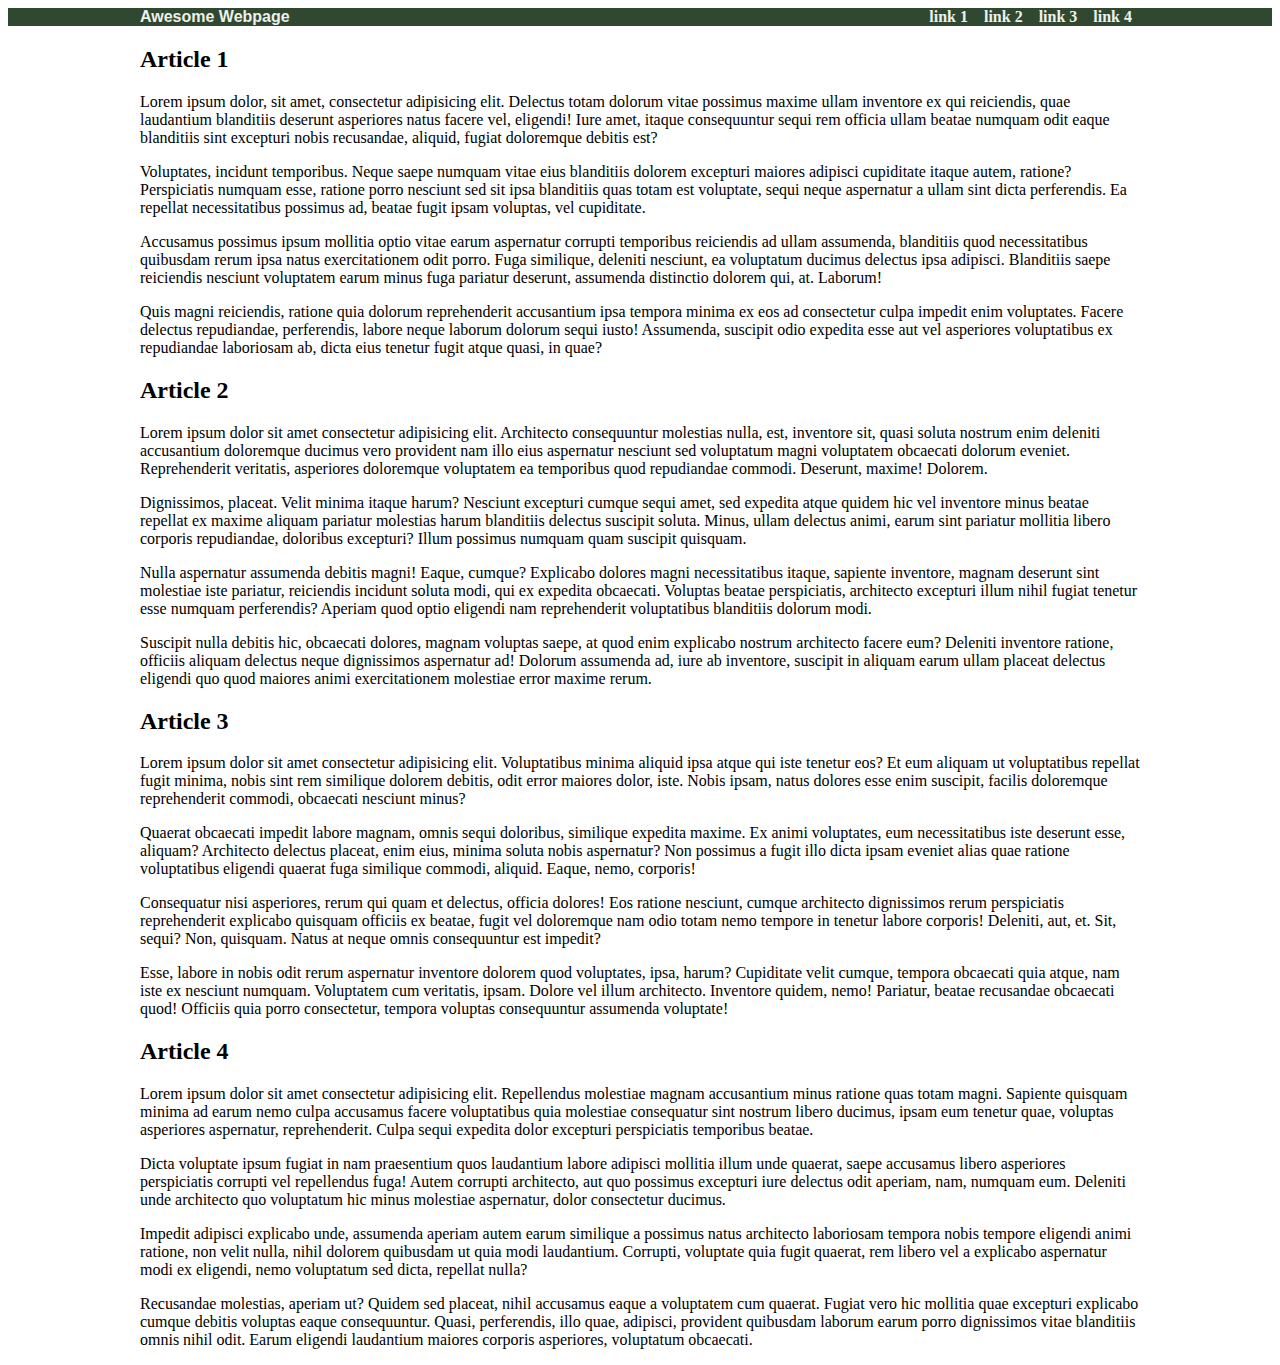
==== meng.huan/index.html @ ae661ae6 "upadte for Changing CSS assignment" ====
<!DOCTYPE html>
<html lang="en">
<head>
   <meta charset="UTF-8">
   <meta name="viewport" content="width=device-width, initial-scale=1.0">
   <title>Document</title>
   <link rel="stylesheet" href="css/style.css">
</head>
<body>
	<input type="checkbox" id="menu" class="hidden">
	<header class="navbar">
	   	<div class="container display-flex flex-align-center">
	   	<div class="flex-none"><h1>Awesome Webpage</h1></div>
	   	<div class="flex-stretch"></div>

<!-- 	   nav.nav>ul>li*4>a[href=#article$]>{link $} -->
      <div class="flex-none menu-button">
         <label for="menu">&equiv;</label>
      </div>
	   <nav class="nav flex-none">
	   	<ul class="display-flex">
	   		<li><a href="#article1">link 1</a></li>
	   		<li><a href="#article2">link 2</a></li>
	   		<li><a href="#article3">link 3</a></li>
	   		<li><a href="#article4">link 4</a></li>
	   	</ul>
	   </nav>
		</div>
	 </header>
<!--    .container>article#article$.article*4>h2{Article $}+div.article-body>p*4>lorem50 -->
   <div class="container">
   	<article id="article1" class="article">
   		<h2>Article 1</h2>
   		<div class="article-body">
   			<p>Lorem ipsum dolor, sit amet, consectetur adipisicing elit. Delectus totam dolorum vitae possimus maxime ullam inventore ex qui reiciendis, quae laudantium blanditiis deserunt asperiores natus facere vel, eligendi! Iure amet, itaque consequuntur sequi rem officia ullam beatae numquam odit eaque blanditiis sint excepturi nobis recusandae, aliquid, fugiat doloremque debitis est?</p>
   			<p>Voluptates, incidunt temporibus. Neque saepe numquam vitae eius blanditiis dolorem excepturi maiores adipisci cupiditate itaque autem, ratione? Perspiciatis numquam esse, ratione porro nesciunt sed sit ipsa blanditiis quas totam est voluptate, sequi neque aspernatur a ullam sint dicta perferendis. Ea repellat necessitatibus possimus ad, beatae fugit ipsam voluptas, vel cupiditate.</p>
   			<p>Accusamus possimus ipsum mollitia optio vitae earum aspernatur corrupti temporibus reiciendis ad ullam assumenda, blanditiis quod necessitatibus quibusdam rerum ipsa natus exercitationem odit porro. Fuga similique, deleniti nesciunt, ea voluptatum ducimus delectus ipsa adipisci. Blanditiis saepe reiciendis nesciunt voluptatem earum minus fuga pariatur deserunt, assumenda distinctio dolorem qui, at. Laborum!</p>
   			<p>Quis magni reiciendis, ratione quia dolorum reprehenderit accusantium ipsa tempora minima ex eos ad consectetur culpa impedit enim voluptates. Facere delectus repudiandae, perferendis, labore neque laborum dolorum sequi iusto! Assumenda, suscipit odio expedita esse aut vel asperiores voluptatibus ex repudiandae laboriosam ab, dicta eius tenetur fugit atque quasi, in quae?</p>
   		</div>
   	</article>
   	<article id="article2" class="article">
   		<h2>Article 2</h2>
   		<div class="article-body">
   			<p>Lorem ipsum dolor sit amet consectetur adipisicing elit. Architecto consequuntur molestias nulla, est, inventore sit, quasi soluta nostrum enim deleniti accusantium doloremque ducimus vero provident nam illo eius aspernatur nesciunt sed voluptatum magni voluptatem obcaecati dolorum eveniet. Reprehenderit veritatis, asperiores doloremque voluptatem ea temporibus quod repudiandae commodi. Deserunt, maxime! Dolorem.</p>
   			<p>Dignissimos, placeat. Velit minima itaque harum? Nesciunt excepturi cumque sequi amet, sed expedita atque quidem hic vel inventore minus beatae repellat ex maxime aliquam pariatur molestias harum blanditiis delectus suscipit soluta. Minus, ullam delectus animi, earum sint pariatur mollitia libero corporis repudiandae, doloribus excepturi? Illum possimus numquam quam suscipit quisquam.</p>
   			<p>Nulla aspernatur assumenda debitis magni! Eaque, cumque? Explicabo dolores magni necessitatibus itaque, sapiente inventore, magnam deserunt sint molestiae iste pariatur, reiciendis incidunt soluta modi, qui ex expedita obcaecati. Voluptas beatae perspiciatis, architecto excepturi illum nihil fugiat tenetur esse numquam perferendis? Aperiam quod optio eligendi nam reprehenderit voluptatibus blanditiis dolorum modi.</p>
   			<p>Suscipit nulla debitis hic, obcaecati dolores, magnam voluptas saepe, at quod enim explicabo nostrum architecto facere eum? Deleniti inventore ratione, officiis aliquam delectus neque dignissimos aspernatur ad! Dolorum assumenda ad, iure ab inventore, suscipit in aliquam earum ullam placeat delectus eligendi quo quod maiores animi exercitationem molestiae error maxime rerum.</p>
   		</div>
   	</article>
   	<article id="article3" class="article">
   		<h2>Article 3</h2>
   		<div class="article-body">
   			<p>Lorem ipsum dolor sit amet consectetur adipisicing elit. Voluptatibus minima aliquid ipsa atque qui iste tenetur eos? Et eum aliquam ut voluptatibus repellat fugit minima, nobis sint rem similique dolorem debitis, odit error maiores dolor, iste. Nobis ipsam, natus dolores esse enim suscipit, facilis doloremque reprehenderit commodi, obcaecati nesciunt minus?</p>
   			<p>Quaerat obcaecati impedit labore magnam, omnis sequi doloribus, similique expedita maxime. Ex animi voluptates, eum necessitatibus iste deserunt esse, aliquam? Architecto delectus placeat, enim eius, minima soluta nobis aspernatur? Non possimus a fugit illo dicta ipsam eveniet alias quae ratione voluptatibus eligendi quaerat fuga similique commodi, aliquid. Eaque, nemo, corporis!</p>
   			<p>Consequatur nisi asperiores, rerum qui quam et delectus, officia dolores! Eos ratione nesciunt, cumque architecto dignissimos rerum perspiciatis reprehenderit explicabo quisquam officiis ex beatae, fugit vel doloremque nam odio totam nemo tempore in tenetur labore corporis! Deleniti, aut, et. Sit, sequi? Non, quisquam. Natus at neque omnis consequuntur est impedit?</p>
   			<p>Esse, labore in nobis odit rerum aspernatur inventore dolorem quod voluptates, ipsa, harum? Cupiditate velit cumque, tempora obcaecati quia atque, nam iste ex nesciunt numquam. Voluptatem cum veritatis, ipsam. Dolore vel illum architecto. Inventore quidem, nemo! Pariatur, beatae recusandae obcaecati quod! Officiis quia porro consectetur, tempora voluptas consequuntur assumenda voluptate!</p>
   		</div>
   	</article>
   	<article id="article4" class="article">
   		<h2>Article 4</h2>
   		<div class="article-body">
   			<p>Lorem ipsum dolor sit amet consectetur adipisicing elit. Repellendus molestiae magnam accusantium minus ratione quas totam magni. Sapiente quisquam minima ad earum nemo culpa accusamus facere voluptatibus quia molestiae consequatur sint nostrum libero ducimus, ipsam eum tenetur quae, voluptas asperiores aspernatur, reprehenderit. Culpa sequi expedita dolor excepturi perspiciatis temporibus beatae.</p>
   			<p>Dicta voluptate ipsum fugiat in nam praesentium quos laudantium labore adipisci mollitia illum unde quaerat, saepe accusamus libero asperiores perspiciatis corrupti vel repellendus fuga! Autem corrupti architecto, aut quo possimus excepturi iure delectus odit aperiam, nam, numquam eum. Deleniti unde architecto quo voluptatum hic minus molestiae aspernatur, dolor consectetur ducimus.</p>
   			<p>Impedit adipisci explicabo unde, assumenda aperiam autem earum similique a possimus natus architecto laboriosam tempora nobis tempore eligendi animi ratione, non velit nulla, nihil dolorem quibusdam ut quia modi laudantium. Corrupti, voluptate quia fugit quaerat, rem libero vel a explicabo aspernatur modi ex eligendi, nemo voluptatum sed dicta, repellat nulla?</p>
   			<p>Recusandae molestias, aperiam ut? Quidem sed placeat, nihil accusamus eaque a voluptatem cum quaerat. Fugiat vero hic mollitia quae excepturi explicabo cumque debitis voluptas eaque consequuntur. Quasi, perferendis, illo quae, adipisci, provident quibusdam laborum earum porro dignissimos vitae blanditiis omnis nihil odit. Earum eligendi laudantium maiores corporis asperiores, voluptatum obcaecati.</p>
   		</div>
   	</article>
   </div>
</body>
</html>
---- meng.huan/css/style.css ----
/* CSS RESET */

*,*::after,*::before{
	box-sizing: border-box;
}
:root{
	--font-sans: Helvetica, Arial, sans-serif;
	--font-serif: Cambria, Georgia, serif;

   --color-neutral-lighter: #edf0ed;
   --color-neutral-light: #d2dad2;
   --color-neutral-mediumer: #b3bdb3;
   --color-neutral-medium: #788578;
   --color-neutral-dark: #304830;

   --color-black:#000;
   --color-white:#fff;
};
body {
	margin:0;
	font-size: 100%;
	font-family:var(--font-sans);
}

h1,
h2,
h3,
h4,
h5,
h6 {
   font-family:var(--font-serif);
}

header h1 {
   font-size:1em;
}

a {
	color:inherit;
	text-decoration:none;
	font-weight:bold;
}
a:hover {
	text-decoration:underline;

}

/*Layout Classes*/
.container {
	max-width: 1000px;
	margin-left:  auto;
	margin-right: auto;
}

.hidden
{ display:none;
}

.display-flex{display:flex;}
.display-block{display:block;}
.display-inline-flex {display:inline-flex;}
.display-inline-block{display:inline-block;}


.flex-stretch { flex: 1 1 auto; }
.flex-none { flex:none; }

.flex-align-center { align-items:center; }
.flex-justify-center { justify-content:center; }


/* Component Classes */

.navbar {
   background-color:var(--color-neutral-dark);
   color:var(--color-neutral-lighter);
   line-height:var(--header-height);
}

.navbar h1 {
   font-size:1em;
   font-family:var(--font-sans);
   margin:0;
}

.navbar label,
.navbar a {
   display:block;
   padding:0 0.5em;
}



.nav ul {
   list-style-type:none;
   padding-left:0;
   margin-top: 0;
   margin-bottom: 0;
}


@media (max-width:1000px) {
   .container {
      padding-right: 1em;
      padding-left: 1em;
   }
}


.menu-button { display:none; }

@media (max-width:500px) {
   .navbar>.display-flex {
      flex-wrap:wrap;
   }
   .navbar .nav {
      width:100%;
   }
   .navbar .nav ul {
      display:block;
   }

   .menu-button { display:block; }
}

   #menu:checked + .navbar .nav ul {
      display:block;
      padding-bottom: 0.5em;
   }
   #menu:checked + .navbar .nav li {
      line-height: calc(var(--header-height) * 0.66);
   }
}
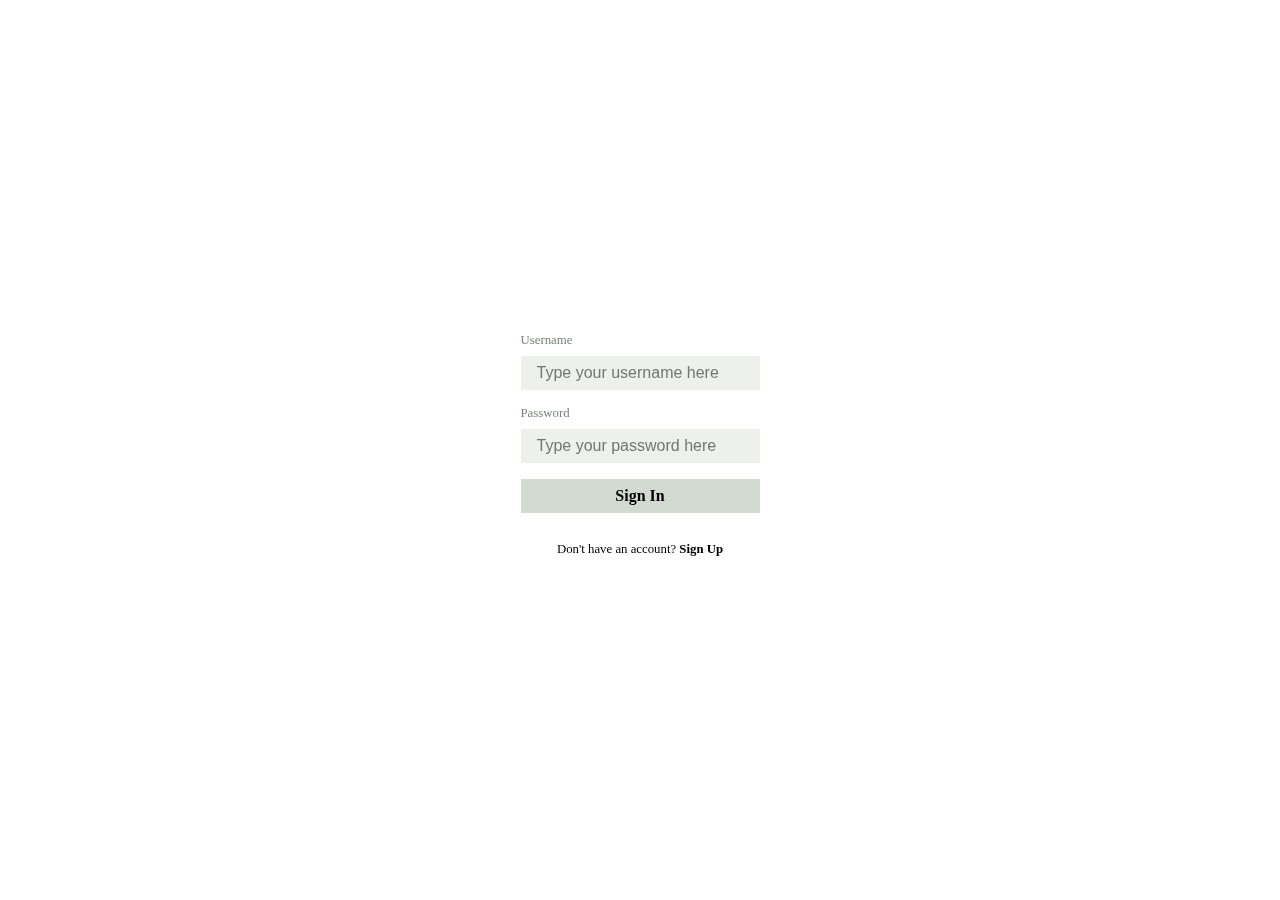
==== commit c93a9001: "making the skeleton of my whole app 1.0" ====
--- a/meng.huan/index.html
+++ b/meng.huan/index.html
@@ -3,68 +3,138 @@
 <head>
    <meta charset="UTF-8">
    <meta name="viewport" content="width=device-width, initial-scale=1.0">
-   <title>Document</title>
-   <link rel="stylesheet" href="css/style.css">
+   <title>Icon Tracker</title>
+   <link rel="stylesheet" href="lib/css/jquery.mobile.structure-1.4.5.min.css">
+   <link rel="stylesheet" href="css/app.css">
+
+   <script src="lib/js/jquery-2.2.4.min.js"></script>
+   <script src="js/app.js"></script>
+
+   <script src="lib/js/jquery.mobile-1.4.5.min.js"></script>
+
 </head>
 <body>
-	<input type="checkbox" id="menu" class="hidden">
-	<header class="navbar">
-	   	<div class="container display-flex flex-align-center">
-	   	<div class="flex-none"><h1>Awesome Webpage</h1></div>
-	   	<div class="flex-stretch"></div>
 
-<!-- 	   nav.nav>ul>li*4>a[href=#article$]>{link $} -->
-      <div class="flex-none menu-button">
-         <label for="menu">&equiv;</label>
+   <section data-role="page"  id="signin-page">
+      <div data-role="main" class="display-flex flex-align-center flex-justify-center">
+<!--          <div class="flex-stretch"></div> -->
+         <form id="signin-form" data-ajax="false">
+            <div class="form-control">
+               <label for="signin-username" class="form-label">Username</label>
+                  <input id="signin-username" type="text" class="form-input" data-role="none" placeholder="Type your username here">
+            </div>
+            <div class="form-control">
+               <label for="signin-password" class="form-label">Password</label>
+                  <input id="signin-password" type="password" class="form-input" data-role="none" placeholder="Type your password here">
+            </div>
+            <div class="form-control">
+                  <a href="#recent-page" class="form-button">Sign In</a>
+               </label>
+            </div>
+            <div class="form-control signin-alt" >
+               Don't have an account?
+               <a href="#signup-page">Sign Up</a>
+            </div>
+         </form>
       </div>
-	   <nav class="nav flex-none">
-	   	<ul class="display-flex">
-	   		<li><a href="#article1">link 1</a></li>
-	   		<li><a href="#article2">link 2</a></li>
-	   		<li><a href="#article3">link 3</a></li>
-	   		<li><a href="#article4">link 4</a></li>
-	   	</ul>
-	   </nav>
-		</div>
-	 </header>
-<!--    .container>article#article$.article*4>h2{Article $}+div.article-body>p*4>lorem50 -->
-   <div class="container">
-   	<article id="article1" class="article">
-   		<h2>Article 1</h2>
-   		<div class="article-body">
-   			<p>Lorem ipsum dolor, sit amet, consectetur adipisicing elit. Delectus totam dolorum vitae possimus maxime ullam inventore ex qui reiciendis, quae laudantium blanditiis deserunt asperiores natus facere vel, eligendi! Iure amet, itaque consequuntur sequi rem officia ullam beatae numquam odit eaque blanditiis sint excepturi nobis recusandae, aliquid, fugiat doloremque debitis est?</p>
-   			<p>Voluptates, incidunt temporibus. Neque saepe numquam vitae eius blanditiis dolorem excepturi maiores adipisci cupiditate itaque autem, ratione? Perspiciatis numquam esse, ratione porro nesciunt sed sit ipsa blanditiis quas totam est voluptate, sequi neque aspernatur a ullam sint dicta perferendis. Ea repellat necessitatibus possimus ad, beatae fugit ipsam voluptas, vel cupiditate.</p>
-   			<p>Accusamus possimus ipsum mollitia optio vitae earum aspernatur corrupti temporibus reiciendis ad ullam assumenda, blanditiis quod necessitatibus quibusdam rerum ipsa natus exercitationem odit porro. Fuga similique, deleniti nesciunt, ea voluptatum ducimus delectus ipsa adipisci. Blanditiis saepe reiciendis nesciunt voluptatem earum minus fuga pariatur deserunt, assumenda distinctio dolorem qui, at. Laborum!</p>
-   			<p>Quis magni reiciendis, ratione quia dolorum reprehenderit accusantium ipsa tempora minima ex eos ad consectetur culpa impedit enim voluptates. Facere delectus repudiandae, perferendis, labore neque laborum dolorum sequi iusto! Assumenda, suscipit odio expedita esse aut vel asperiores voluptatibus ex repudiandae laboriosam ab, dicta eius tenetur fugit atque quasi, in quae?</p>
-   		</div>
-   	</article>
-   	<article id="article2" class="article">
-   		<h2>Article 2</h2>
-   		<div class="article-body">
-   			<p>Lorem ipsum dolor sit amet consectetur adipisicing elit. Architecto consequuntur molestias nulla, est, inventore sit, quasi soluta nostrum enim deleniti accusantium doloremque ducimus vero provident nam illo eius aspernatur nesciunt sed voluptatum magni voluptatem obcaecati dolorum eveniet. Reprehenderit veritatis, asperiores doloremque voluptatem ea temporibus quod repudiandae commodi. Deserunt, maxime! Dolorem.</p>
-   			<p>Dignissimos, placeat. Velit minima itaque harum? Nesciunt excepturi cumque sequi amet, sed expedita atque quidem hic vel inventore minus beatae repellat ex maxime aliquam pariatur molestias harum blanditiis delectus suscipit soluta. Minus, ullam delectus animi, earum sint pariatur mollitia libero corporis repudiandae, doloribus excepturi? Illum possimus numquam quam suscipit quisquam.</p>
-   			<p>Nulla aspernatur assumenda debitis magni! Eaque, cumque? Explicabo dolores magni necessitatibus itaque, sapiente inventore, magnam deserunt sint molestiae iste pariatur, reiciendis incidunt soluta modi, qui ex expedita obcaecati. Voluptas beatae perspiciatis, architecto excepturi illum nihil fugiat tenetur esse numquam perferendis? Aperiam quod optio eligendi nam reprehenderit voluptatibus blanditiis dolorum modi.</p>
-   			<p>Suscipit nulla debitis hic, obcaecati dolores, magnam voluptas saepe, at quod enim explicabo nostrum architecto facere eum? Deleniti inventore ratione, officiis aliquam delectus neque dignissimos aspernatur ad! Dolorum assumenda ad, iure ab inventore, suscipit in aliquam earum ullam placeat delectus eligendi quo quod maiores animi exercitationem molestiae error maxime rerum.</p>
-   		</div>
-   	</article>
-   	<article id="article3" class="article">
-   		<h2>Article 3</h2>
-   		<div class="article-body">
-   			<p>Lorem ipsum dolor sit amet consectetur adipisicing elit. Voluptatibus minima aliquid ipsa atque qui iste tenetur eos? Et eum aliquam ut voluptatibus repellat fugit minima, nobis sint rem similique dolorem debitis, odit error maiores dolor, iste. Nobis ipsam, natus dolores esse enim suscipit, facilis doloremque reprehenderit commodi, obcaecati nesciunt minus?</p>
-   			<p>Quaerat obcaecati impedit labore magnam, omnis sequi doloribus, similique expedita maxime. Ex animi voluptates, eum necessitatibus iste deserunt esse, aliquam? Architecto delectus placeat, enim eius, minima soluta nobis aspernatur? Non possimus a fugit illo dicta ipsam eveniet alias quae ratione voluptatibus eligendi quaerat fuga similique commodi, aliquid. Eaque, nemo, corporis!</p>
-   			<p>Consequatur nisi asperiores, rerum qui quam et delectus, officia dolores! Eos ratione nesciunt, cumque architecto dignissimos rerum perspiciatis reprehenderit explicabo quisquam officiis ex beatae, fugit vel doloremque nam odio totam nemo tempore in tenetur labore corporis! Deleniti, aut, et. Sit, sequi? Non, quisquam. Natus at neque omnis consequuntur est impedit?</p>
-   			<p>Esse, labore in nobis odit rerum aspernatur inventore dolorem quod voluptates, ipsa, harum? Cupiditate velit cumque, tempora obcaecati quia atque, nam iste ex nesciunt numquam. Voluptatem cum veritatis, ipsam. Dolore vel illum architecto. Inventore quidem, nemo! Pariatur, beatae recusandae obcaecati quod! Officiis quia porro consectetur, tempora voluptas consequuntur assumenda voluptate!</p>
-   		</div>
-   	</article>
-   	<article id="article4" class="article">
-   		<h2>Article 4</h2>
-   		<div class="article-body">
-   			<p>Lorem ipsum dolor sit amet consectetur adipisicing elit. Repellendus molestiae magnam accusantium minus ratione quas totam magni. Sapiente quisquam minima ad earum nemo culpa accusamus facere voluptatibus quia molestiae consequatur sint nostrum libero ducimus, ipsam eum tenetur quae, voluptas asperiores aspernatur, reprehenderit. Culpa sequi expedita dolor excepturi perspiciatis temporibus beatae.</p>
-   			<p>Dicta voluptate ipsum fugiat in nam praesentium quos laudantium labore adipisci mollitia illum unde quaerat, saepe accusamus libero asperiores perspiciatis corrupti vel repellendus fuga! Autem corrupti architecto, aut quo possimus excepturi iure delectus odit aperiam, nam, numquam eum. Deleniti unde architecto quo voluptatum hic minus molestiae aspernatur, dolor consectetur ducimus.</p>
-   			<p>Impedit adipisci explicabo unde, assumenda aperiam autem earum similique a possimus natus architecto laboriosam tempora nobis tempore eligendi animi ratione, non velit nulla, nihil dolorem quibusdam ut quia modi laudantium. Corrupti, voluptate quia fugit quaerat, rem libero vel a explicabo aspernatur modi ex eligendi, nemo voluptatum sed dicta, repellat nulla?</p>
-   			<p>Recusandae molestias, aperiam ut? Quidem sed placeat, nihil accusamus eaque a voluptatem cum quaerat. Fugiat vero hic mollitia quae excepturi explicabo cumque debitis voluptas eaque consequuntur. Quasi, perferendis, illo quae, adipisci, provident quibusdam laborum earum porro dignissimos vitae blanditiis omnis nihil odit. Earum eligendi laudantium maiores corporis asperiores, voluptatum obcaecati.</p>
-   		</div>
-   	</article>
-   </div>
+   </section>
+
+   <section data-role="page"  id="signup-page">
+      <div data-role="main" class="display-flex flex-align-center flex-justify-center">
+         <form id="signup-form" data-ajax="false">
+            <div class="form-control">
+               <label for="signup-username" class="form-label">Username</label>
+                  <input id="signup-username" type="text" class="form-input" data-role="none" placeholder="Type your username here">
+            </div>
+            <div class="form-control">
+               <label for="signup-password" class="form-label">Password</label>
+                  <input id="signup-password" type="password" class="form-input" data-role="none" placeholder="Type your password here">
+            </div>
+            <div class="form-control">
+               <label for="signup-password-confirm" class="form-label">Confirm your password</label>
+                  <input id="signup-password" type="password" class="form-input" data-role="none" placeholder="Confirm your password here">
+            </div>
+            <div class="form-control">
+                  <a href="#recent-page" class="form-button">Sign Up</a>
+               </label>
+            </div>
+            <div class="form-control signup-alt" >
+               Already have an account?
+               <a href="#signin-page">Sign In</a>
+            </div>
+         </form>
+      </div>
+   </section>
+
+   <section data-role="page"  id="recent-page">
+      <div data-role="main"></div>
+      <footer data-role="footer">
+         <ul>
+            <li><a href="#recent-page">Recent</a></li>
+            <li><a href="#list-page">List</a></li>
+            <li><a href="#user-profile-page">Profile</a></li>
+         </ul>
+      </footer>    
+   </section>  
+
+   <section data-role="page"  id="list-page">
+      <header data-role="header">
+         <h1>List Page</h1>
+      </header>
+      <div data-role="main">
+         <ul>
+            <li><a href="#icon-profile-page">Icon 1</a></li>
+            <li><a href="#icon-profile-page">Icon 2</a></li>
+            <li><a href="#icon-profile-page">Icon 3</a></li>
+            <li><a href="#icon-profile-page">Icon 4</a></li>
+            <li><a href="#icon-profile-page">Icon 5</a></li>
+            <li><a href="#icon-profile-page">Icon 6</a></li>
+            <li><a href="#icon-profile-page">Icon 7</a></li>
+            <li><a href="#icon-profile-page">Icon 8</a></li>
+            <li><a href="#icon-profile-page">Icon 9</a></li>
+            <li><a href="#icon-profile-page">Icon 10</a></li>
+         </ul>
+      </div>
+      <footer data-role="footer">
+         <ul>
+            <li><a href="#recent-page">Recent</a></li>
+            <li><a href="#list-page">List</a></li>
+            <li><a href="#user-profile-page">Profile</a></li>
+         </ul>
+      </footer>
+
+   </section>
+
+   <section data-role="page"  id="user-profile-page">
+      <header data-role="header">
+         <h1>User Profile</h1>
+      </header>
+      <div data-role="main">
+         <p><a href="#signin-page">Logout</a></p>
+      </div>
+      <footer data-role="footer">
+         <ul>
+            <li><a href="#recent-page">Recent</a></li>
+            <li><a href="#list-page">List</a></li>
+            <li><a href="#user-profile-page">Profile</a></li>
+         </ul>
+      </footer>
+   </section>
+
+   <section data-role="page"  id="icon-profile-page">
+      <header data-role="header">
+         <h1>Icon Page</h1>
+         <ul>
+            <li><a href="#" data-rel="back">Back</a></li>
+         </ul>
+      </header>
+      <div data-role="main">
+         Icon Profile
+      </div>
+   </section>
+
+
+
+
 </body>
 </html>--- a/meng.huan/css/app.css
+++ b/meng.huan/css/app.css
@@ -0,0 +1,189 @@
+/* CSS RESET */
+
+*,*::after,*::before{
+	box-sizing: border-box;
+}
+:root{
+	--font-sans: Helvetica, Arial, sans-serif;
+	--font-serif: Cambria, Georgia, serif;
+
+   --color-neutral-lighter: #edf0ed;
+   --color-neutral-light: #d2dad2;
+   --color-neutral-mediumer: #b3bdb3;
+   --color-neutral-medium: #788578;
+   --color-neutral-dark: #304830;
+
+   --color-black:#000;
+   --color-white:#fff;
+};
+body {
+	margin:0;
+	font-size: 100%;
+	font-family:var(--font-sans);
+}
+
+h1,
+h2,
+h3,
+h4,
+h5,
+h6 {
+   font-family:var(--font-serif);
+}
+
+header h1 {
+   font-size:1em;
+}
+
+a {
+	color:inherit;
+	text-decoration:none;
+	font-weight:bold;
+}
+a:hover {
+	text-decoration:underline;
+
+}
+
+/*Layout Classes*/
+
+.hidden
+{ display:none;
+}
+
+.display-flex{display:flex;}
+.display-block{display:block;}
+.display-inline-flex {display:inline-flex;}
+.display-inline-block{display:inline-block;}
+
+
+.flex-stretch { flex: 1 1 auto; }
+.flex-none { flex:none; }
+
+.flex-align-center { align-items:center; }
+.flex-justify-center { justify-content:center; }
+
+.flex-colum{ flex-direction: column; }
+
+
+
+/*FORMS*/
+.form-control {
+	    margin: 1em 0;
+}
+.form-label {
+	font-size: 0.8em;
+    color: var(--color-neutral-medium);
+    margin:0.5rem 0;
+}
+.ui-mobile label {
+	margin:0.5rem 0;
+}
+.form-input {
+	display: inline-block;
+    width: 100%;
+    border-width: 0;
+    background-color: var(--color-neutral-lighter);
+    font-size: inherit;
+    padding: 0.5em 1em;
+    margin: 0;
+    outline: 0;
+}
+.form-button {
+	display: inline-block;
+    width: 100%;
+    border-width: 0;
+    background-color: var(--color-neutral-light);
+    font-size: inherit;
+    padding: 0.5em 1em;
+    margin: 0;
+    outline: 0;
+    text-align:center;
+}
+
+#signin-form,
+#signup-form{
+	padding: 1em;
+}
+.signin-alt{
+	padding: 1em; 
+	text-align:center; 
+	font-size:0.8em;
+}
+#recent-page[data-role='main']{
+	background-image:url(../img/map.jpg);
+	background-position: center;
+	background-size: cover;
+}
+
+
+/* PAGE LAYOUTS */
+.ui-mobile .ui-page-active{
+	display:flex;
+	flex-direction:column;
+	position: fixed;
+	top:0;
+	left:0;
+	width:100%;
+	height:100%;
+	overflow: hidden;
+}
+
+[data-role='main']{
+	flex:1 1 100%;
+	overflow: hidden;
+	position:relative;
+}
+
+.ui-header,
+.ui-footer{
+	flex:none;
+	height:var(--header-height);
+	line-height: var(--header-height);
+	border-width:0;
+	background-color: var(--color-white);
+	box-shadow: 0 0 5px rgba(0,0,0,0.15);
+	overflow: hidden;
+	position:relative; 
+}
+.ui-header .ui-title{
+	margin:0;
+	padding:0;
+	positon:absolute;
+	top:0;
+	left:0;
+	width:100%;
+	text-align:center;
+}
+
+
+.ui-header ul,
+.ui-footer ul{
+ position:relative;
+ display:flex;
+ list-style-type: none;
+ margin:0;
+ padding:0;
+}
+
+.ui footer li{
+	flex:1 1 auto;
+	text-align:center;
+}
+
+.ui-header a,
+.ui-footer a{
+	display:block;
+	padding:0 1em;
+}
+
+
+
+
+
+
+
+
+
+
+
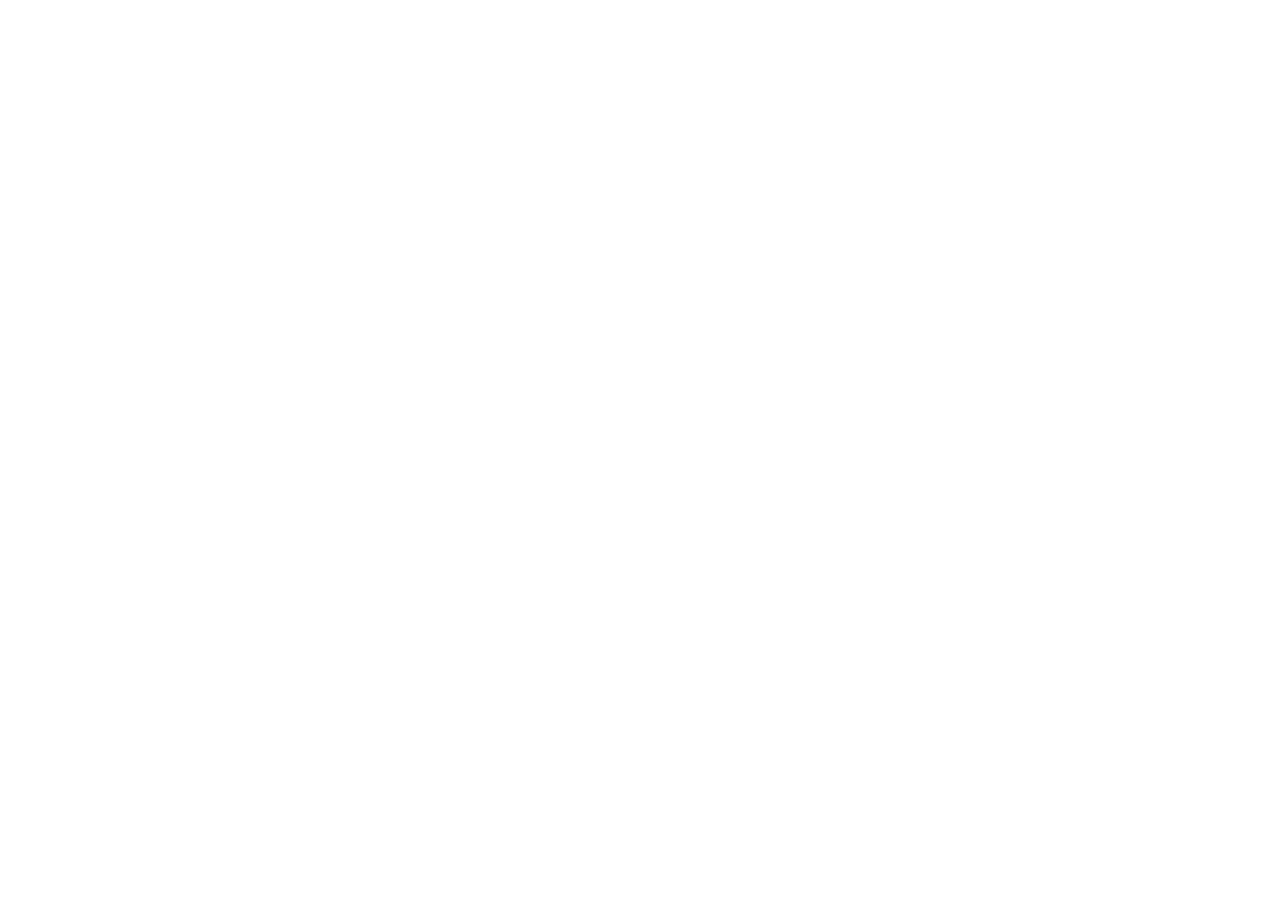
==== commit 7531b23c: "updated design concept" ====
--- a/meng.huan/index.html
+++ b/meng.huan/index.html
@@ -16,8 +16,11 @@
 <body>
 
    <section data-role="page"  id="signin-page">
-      <div data-role="main" class="display-flex flex-align-center flex-justify-center">
-<!--          <div class="flex-stretch"></div> -->
+      <div data-role="main" class="display-flex flex-column">
+         <div class="flex-stretch display-flex flex-align-center flex-justify-center">
+         <img src="imgs/onboarding_1.svg" style="width:76vw;height:106vw;">
+         </div>
+         </div>
          <form id="signin-form" data-ajax="false">
             <div class="form-control">
                <label for="signin-username" class="form-label">Username</label>
@@ -33,7 +36,7 @@
             </div>
             <div class="form-control signin-alt" >
                Don't have an account?
-               <a href="#signup-page">Sign Up</a>
+               <a href="#signup-page" class="link-primary">Sign Up</a>
             </div>
          </form>
       </div>
@@ -60,67 +63,495 @@
             </div>
             <div class="form-control signup-alt" >
                Already have an account?
-               <a href="#signin-page">Sign In</a>
+               <a href="#signin-page" class="link-primary">Sign In</a>
             </div>
          </form>
       </div>
    </section>
 
-   <section data-role="page"  id="recent-page">
-      <div data-role="main"></div>
+   <section data-role="page" id="recent-page">
+      <header data-role="header">
+         <h1>Icon Tracker</h1>
+      </header>
+      <div data-role="main"></div>  
       <footer data-role="footer">
-         <ul>
-            <li><a href="#recent-page">Recent</a></li>
-            <li><a href="#list-page">List</a></li>
-            <li><a href="#user-profile-page">Profile</a></li>
+         <ul class="nav flex-parent" style="text-align:center">
+            <li class="flex-child active">
+               <a href="#recent-page">
+                  <img src="imgs/location.svg" alt="" width="24">
+               </a>
+            </li>
+            <li class="flex-child">
+               <a href="#list-page">
+                  <img src="imgs/list.svg" alt="" width="24">
+               </a>
+            </li>
+            <li class="flex-child">
+               <a href="#user-profile-page">
+                  <img src="imgs/profile.svg" alt="" width="24">
+               </a>
+            </li>
          </ul>
-      </footer>    
+      </footer>
    </section>  
 
+<!-- LIST PAGE -->
    <section data-role="page"  id="list-page">
       <header data-role="header">
-         <h1>List Page</h1>
+         <h1>Icon List</h1>
+            <ul class="nav flex-parent">
+               <li class="flex-child"></li>
+               <li class="flex-none">
+                  <a href="#page-add-new" data-role="none" class="add-btn">
+                     <img src="imgs/add.svg" alt="" width="18px" style="margin-top: 1em; margin-right: 1em;">
+                  </a>
+               </li>
+            </ul>
+      </header>
+      <div class="list-page-bg" data-role="main">
+         <div class="container list-page">
+            <div data-role="main" class="flex-parent flex-vertical">
+               <div class="flex-none" style="position:relative;">
+                  <form class="search-box flex-parent flex-align-center" data-role="none" data-ajax="false">
+                     <div class="flex-child">
+                        <label class="hotdog list-search-box" data-role="none" data-ajax="false">
+                           <input type="search" data-ajax="false" data-role="none" class="list-search" placeholder="Search...">
+                        </label>
+                     </div>
+                     <div class="flex-none">
+                        <img src="imgs/filter.svg" class="icon" style="margin-left:1em" data-toggle="#list-page .filter-box">
+                     </div>
+                  </form>
+               </div>
+               <div class="flex-child" style="position:relative;">
+                  <div class="icon-list">
+                    <div class="list-main">   
+                     <div class="icon-list">
+                         <div class="icons flex-parent flex-align-center">
+                             <div class="flex-none list-content media-image">
+                                 <img src="imgs/icon_placeholder.svg" alt="icon image" style="width:6em;height:6em;">
+                             </div>
+                         <a href="#icon-profile-page">
+                             <div class="flex-child list-content">
+                                <div class="flex-child list-title">
+                                 Street Board Icon1
+                                </div>
+                                <div class="flex-child list-text">
+                                Champion, Flat
+                                </div>
+                             </div>
+                        </a>
+                         </div>
+                     </div>
+                  </div>
+                  <div class="list-main">   
+                     <div class="icon-list">
+                         <div class="icons flex-parent flex-align-center">
+                             <div class="flex-none list-content media-image">
+                                 <img src="imgs/icon_placeholder.svg" alt="icon image" style="width:6em;height:6em;">
+                             </div>
+                           <a href="#icon-profile-page">
+                             <div class="flex-child list-content">
+                                <div class="flex-child list-title">
+                                 Street Board Icon2
+                                </div>
+                                <div class="flex-child list-text">
+                                Champion, Flat
+                                </div>
+                             </div>
+                           </a>
+                         </div>
+                     </div>
+                  </div>
+                  <div class="list-main">   
+                     <div class="icon-list">
+                         <div class="icons flex-parent flex-align-center">
+                             <div class="flex-none list-content media-image">
+                                 <img src="imgs/icon_placeholder.svg" alt="icon image" style="width:6em;height:6em;">
+                             </div>
+                           <a href="#icon-profile-page">
+                             <div class="flex-child list-content">
+                                <div class="flex-child list-title">
+                                 Street Board Icon
+                                </div>
+                                <div class="flex-child list-text">
+                                Champion, Flat
+                                </div>
+                             </div>
+                           </a>
+                         </div>
+                     </div>
+                  </div>
+                  <div class="list-main">   
+                     <div class="icon-list">
+                         <div class="icons flex-parent flex-align-center">
+                             <div class="flex-none list-content media-image">
+                                 <img src="imgs/icon_placeholder.svg" alt="icon image" style="width:6em;height:6em;">
+                             </div>
+                           <a href="#icon-profile-page">
+                             <div class="flex-child list-content">
+                                <div class="flex-child list-title">
+                                 Street Board Icon
+                                </div>
+                                <div class="flex-child list-text">
+                                Champion, Flat
+                                </div>
+                             </div>
+                           </a>
+                         </div>
+                     </div>
+                  </div>
+                  <div class="list-main">   
+                     <div class="icon-list">
+                         <div class="icons flex-parent flex-align-center">
+                             <div class="flex-none list-content media-image">
+                                 <img src="imgs/icon_placeholder.svg" alt="icon image" style="width:6em;height:6em;">
+                             </div>
+                           <a href="#icon-profile-page">
+                             <div class="flex-child list-content">
+                                <div class="flex-child list-title">
+                                 Street Board Icon
+                                </div>
+                                <div class="flex-child list-text">
+                                Champion, Flat
+                                </div>
+                             </div>
+                           </a>
+                         </div>
+                     </div>
+                  </div>
+                  <div class="list-main">   
+                     <div class="icon-list">
+                         <div class="icons flex-parent flex-align-center">
+                             <div class="flex-none list-content media-image">
+                                 <img src="imgs/icon_placeholder.svg" alt="icon image" style="width:6em;height:6em;">
+                             </div>
+                           <a href="#icon-profile-page">
+                             <div class="flex-child list-content">
+                                <div class="flex-child list-title">
+                                 Street Board Icon
+                                </div>
+                                <div class="flex-child list-text">
+                                Champion, Flat
+                                </div>
+                             </div>
+                           </a>
+                         </div>
+                     </div>
+                  </div>
+                  <div class="list-main">   
+                     <div class="icon-list">
+                         <div class="icons flex-parent flex-align-center">
+                             <div class="flex-none list-content media-image">
+                                 <img src="imgs/icon_placeholder.svg" alt="icon image" style="width:6em;height:6em;">
+                             </div>
+                           <a href="#icon-profile-page">
+                             <div class="flex-child list-content">
+                                <div class="flex-child list-title">
+                                 Street Board Icon
+                                </div>
+                                <div class="flex-child list-text">
+                                Champion, Flat
+                                </div>
+                             </div>
+                           </a>
+                         </div>
+                     </div>
+                  </div>
+                  <div class="list-main">   
+                     <div class="icon-list">
+                         <div class="icons flex-parent flex-align-center">
+                             <div class="flex-none list-content media-image">
+                                 <img src="imgs/icon_placeholder.svg" alt="icon image" style="width:6em;height:6em;">
+                             </div>
+                           <a href="#icon-profile-page">
+                             <div class="flex-child list-content">
+                                <div class="flex-child list-title">
+                                 Street Board Icon
+                                </div>
+                                <div class="flex-child list-text">
+                                Champion, Flat
+                                </div>
+                             </div>
+                           </a>
+                         </div>
+                     </div>
+                  </div>
+                  <div class="list-main">   
+                     <div class="icon-list">
+                         <div class="icons flex-parent flex-align-center">
+                             <div class="flex-none list-content media-image">
+                                 <img src="imgs/icon_placeholder.svg" alt="icon image" style="width:6em;height:6em;">
+                             </div>
+                           <a href="#icon-profile-page">
+                             <div class="flex-child list-content">
+                                <div class="flex-child list-title">
+                                 Street Board Icon
+                                </div>
+                                <div class="flex-child list-text">
+                                Champion, Flat
+                                </div>
+                             </div>
+                           </a>
+                         </div>
+                     </div>
+                  </div>
+                  <div class="list-main">   
+                     <div class="icon-list">
+                         <div class="icons flex-parent flex-align-center">
+                             <div class="flex-none list-content media-image">
+                                 <img src="imgs/icon_placeholder.svg" alt="icon image" style="width:6em;height:6em;">
+                             </div>
+                           <a href="#icon-profile-page">
+                             <div class="flex-child list-content">
+                                <div class="flex-child list-title">
+                                 Street Board Icon
+                                </div>
+                                <div class="flex-child list-text">
+                                Champion, Flat
+                                </div>
+                             </div>
+                           </a>
+                         </div>
+                     </div>
+                  </div>
+                  <div class="list-main">   
+                     <div class="icon-list">
+                         <div class="icons flex-parent flex-align-center">
+                             <div class="flex-none list-content media-image">
+                                 <img src="imgs/icon_placeholder.svg" alt="icon image" style="width:6em;height:6em;">
+                             </div>
+                           <a href="#icon-profile-page">
+                             <div class="flex-child list-content">
+                                <div class="flex-child list-title">
+                                 Street Board Icon
+                                </div>
+                                <div class="flex-child list-text">
+                                Champion, Flat
+                                </div>
+                             </div>
+                           </a>
+                         </div>
+                     </div>
+                  </div>
+                  <div class="list-main">   
+                     <div class="icon-list">
+                         <div class="icons flex-parent flex-align-center">
+                             <div class="flex-none list-content media-image">
+                                 <img src="imgs/icon_placeholder.svg" alt="icon image" style="width:6em;height:6em;">
+                             </div>
+                            <a href="#icon-profile-page">
+                             <div class="flex-child list-content">
+                                <div class="flex-child list-title">
+                                 Street Board Icon
+                                </div>
+                                <div class="flex-child list-text">
+                                Champion, Flat
+                                </div>
+                             </div>
+                           </a>
+                         </div>
+                     </div>
+                  </div>
+                  <div class="list-main">   
+                     <div class="icon-list">
+                         <div class="icons flex-parent flex-align-center">
+                             <div class="flex-none list-content media-image">
+                                 <img src="imgs/icon_placeholder.svg" alt="icon image" style="width:6em;height:6em;">
+                             </div>
+                           <a href="#icon-profile-page">
+                             <div class="flex-child list-content">
+                                <div class="flex-child list-title">
+                                 Street Board Icon
+                                </div>
+                                <div class="flex-child list-text">
+                                Champion, Flat
+                                </div>
+                             </div>
+                           </a>
+                         </div>
+                     </div>
+                  </div>
+                  <div class="list-main">   
+                     <div class="icon-list">
+                         <div class="icons flex-parent flex-align-center">
+                             <div class="flex-none list-content media-image">
+                                 <img src="imgs/icon_placeholder.svg" alt="icon image" style="width:6em;height:6em;">
+                             </div>
+                           <a href="#icon-profile-page">
+                             <div class="flex-child list-content">
+                                <div class="flex-child list-title">
+                                 Street Board Icon
+                                </div>
+                                <div class="flex-child list-text">
+                                Champion, Flat
+                                </div>
+                             </div>
+                           </a>
+                         </div>
+                     </div>
+                  </div>
+               </div>
+               </div>
+            </div>
+         </div>
+      </div>
+      <footer data-role="footer">
+            <ul class="nav flex-parent" style="text-align:center">
+               <li class="flex-child active">
+                  <a href="#recent-page">
+                     <img src="imgs/location.svg" alt="" width="24">
+                  </a>
+               </li>
+               <li class="flex-child">
+                  <a href="#list-page">
+                     <img src="imgs/list.svg" alt="" width="24">
+                  </a>
+               </li>
+               <li class="flex-child">
+                  <a href="#user-profile-page">
+                     <img src="imgs/profile.svg" alt="" width="24">
+                  </a>
+               </li>
+            </ul>
+      </footer>
+   </section>
+<!-- ADD NEW PAGE -->
+   <section data-role="page" id="page-add-new">
+   <div data-role="main" class="flex-parent flex-vertical flex-align-center"> 
+         <div class="big-title"><h1>Add New Icon</h1>
+         </div>
+         <ul>
+            <div class="back">
+               <a href="#back" data-rel="back" data-role="none" data-ajax="false">
+                  <img src="imgs/back.svg" alt="" width="16">
+               </a>
+            </div>
+         </ul>
+      <div class="add-img-div" data-role="none" style="text-align: center;">
+
+         <form id="list-add-form" data-role="none" data-ajax="false" style="width:70vw;">
+            <label class="add-img imagepicker imagepicker-replace thumbnail" data-role="none">
+               <input type="file" data-role="none">
+            </label>
+            <div class="form-control">
+               <label class="form-label" for="list-add-name">Create a name</label>
+               <input class="form-input" type="text" id="list-add-name" data-role="none" style="text-align: center;">
+            </div>            
+            <div class="form-control">
+               <label class="form-label" for="list-add-brand">What's the content</label>
+               <input class="form-input" type="text" id="list-add-brand" data-role="none" style="text-align: center;">
+            </div>            
+            <div class="form-control">
+               <label class="form-label" for="list-add-type">What style</label>                    
+                  <div class="addnew-selections selection-field flex-justify-center" id="list-add-type">
+                   
+                     <input type="radio" id="type-bagpack-purse" name="choose-type" value="bagpackPurse" data-role="none" checked="">
+                     <label class="sort-btn" for="type-bagpack-purse"data-role="none">Glphs</label>
+
+                     <input type="radio" id="type-hobo-bag" name="choose-type" value="hoboBag" data-role="none">
+                     <label class="sort-btn" for="type-hobo-bag" data-role="none">Illustation</label>
+
+                     <input type="radio" id="type-bucket-bag" name="choose-type" value="bucketBag" data-role="none">
+                     <label class="sort-btn" for="type-bucket-bag" data-role="none">Flat</label>                   
+
+                     <input type="radio" id="type-minaudiere-clutch" name="choose-type" value="minaudiereClutch" data-role="none" checked="">
+                        <label class="sort-btn" for="type-minaudiere-clutch" data-role="none">Outline</label>
+
+                     <input type="radio" id="type-messenger-bag" name="choose-type" value="messengerBag" data-role="none">
+                     <label class="sort-btn" for="type-messenger-bag" data-role="none">3D</label>
+
+                     <input type="radio" id="type-baguette-bag" name="choose-type" value="baguetteBag" data-role="none">
+                     <label class="sort-btn" for="type-baguette-bag" data-role="none">Handdrawn</label>
+                   </div>
+            </div>
+
+            <div class="form-control">
+               <input class="form-button btn-big submit-add-new" type="submit" data-role="none"  data-ajax="false" value="Add" style="margin-top: 2em;-webkit-appearance: none;">
+
+            </div>
+         </form>
+      </div>
+   </div>
+   </section>
+
+
+<!-- User Profile -->
+   <section data-role="page"  id="user-profile-page">
+      <header data-role="header">
+         <h1>Profile</h1>
+            <ul class="nav flex-parent" style="text-align:center">
+               <li class="flex-none ui-btn-left">
+                  <a href="#setting-page" data-role="none" class="add-btn">
+                     <img src="imgs/setting.svg" alt="" width="18px" style="margin-top: 0.5em; margin-right: 0.5em;">
+                  </a>
+               </li>
+               <li class="flex-none ui-btn-right">
+                  <a href="#editting-profile" data-role="none" class="add-btn open-edit-user">
+                     <img src="imgs/editting.svg" alt="" width="18px" style="margin-top: 0.5em; margin-right: 0.5em;">
+                  </a>
+               </li>
+            </ul>
       </header>
       <div data-role="main">
-         <ul>
-            <li><a href="#icon-profile-page">Icon 1</a></li>
-            <li><a href="#icon-profile-page">Icon 2</a></li>
-            <li><a href="#icon-profile-page">Icon 3</a></li>
-            <li><a href="#icon-profile-page">Icon 4</a></li>
-            <li><a href="#icon-profile-page">Icon 5</a></li>
-            <li><a href="#icon-profile-page">Icon 6</a></li>
-            <li><a href="#icon-profile-page">Icon 7</a></li>
-            <li><a href="#icon-profile-page">Icon 8</a></li>
-            <li><a href="#icon-profile-page">Icon 9</a></li>
-            <li><a href="#icon-profile-page">Icon 10</a></li>
-         </ul>
+         <div class="user-profile">
+            <div class="profile-handler">
+               <div class="profile-image">
+                  <img src="imgs/huan-profile.jpg" style="width:76vw;height:76vw;">
+               </div>
+               <div class="profile-title">
+                  <div style="color: #992C44; text-align: center;">
+                     <h2 style="margin-bottom:0;">Helena Meng</h2>
+                     <p style="margin-top: 0;">San Francisco, CA</p>
+                  </div>
+               </div>
+               <div class="profile-form">
+                  <ul class="profile-content-list">
+                     <li class="profile-content">
+                        <dl class="deflist">
+                           <dt>Name</dt>
+                           <dd>Helena Meng</dd>
+                           <dt>Gender</dt>
+                           <dd>Female</dd>
+                           <dt>Email</dt>
+                           <dd>huanmengdesign@gmail.com</dd>
+                           <dt>Username</dt>
+                           <dd>User0</dd>
+                           <dt>Icon Tracker</dt>
+                           <dd>15 Icons</dd> 
+                        </dl>
+                     </li>
+                  </ul>
+               </div>
+            </div>
+         </div>
       </div>
+      
+         <div style="text-align: center;">
+         <p><a href="#signin-page">Logout</a></p>
+         </div>
+
       <footer data-role="footer">
-         <ul>
-            <li><a href="#recent-page">Recent</a></li>
-            <li><a href="#list-page">List</a></li>
-            <li><a href="#user-profile-page">Profile</a></li>
-         </ul>
-      </footer>
-
-   </section>
-
-   <section data-role="page"  id="user-profile-page">
-      <header data-role="header">
-         <h1>User Profile</h1>
-      </header>
-      <div data-role="main">
-         <p><a href="#signin-page">Logout</a></p>
-      </div>
-      <footer data-role="footer">
-         <ul>
-            <li><a href="#recent-page">Recent</a></li>
-            <li><a href="#list-page">List</a></li>
-            <li><a href="#user-profile-page">Profile</a></li>
+         <ul class="nav flex-parent" style="text-align:center">
+            <li class="flex-child active">
+               <a href="#recent-page">
+                  <img src="imgs/location.svg" alt="" width="24">
+               </a>
+            </li>
+            <li class="flex-child">
+               <a href="#list-page">
+                  <img src="imgs/list.svg" alt="" width="24">
+               </a>
+            </li>
+            <li class="flex-child">
+               <a href="#user-profile-page">
+                  <img src="imgs/profile.svg" alt="" width="24">
+               </a>
+            </li>
          </ul>
       </footer>
    </section>
-
+<!-- Icon Detail Page -->
    <section data-role="page"  id="icon-profile-page">
       <header data-role="header">
          <h1>Icon Page</h1>
@@ -132,9 +563,5 @@
          Icon Profile
       </div>
    </section>
-
-
-
-
 </body>
 </html>--- a/meng.huan/css/app.css
+++ b/meng.huan/css/app.css
@@ -1,25 +1,38 @@
 /* CSS RESET */
 
-*,*::after,*::before{
-	box-sizing: border-box;
-}
-:root{
-	--font-sans: Helvetica, Arial, sans-serif;
-	--font-serif: Cambria, Georgia, serif;
-
-   --color-neutral-lighter: #edf0ed;
-   --color-neutral-light: #d2dad2;
-   --color-neutral-mediumer: #b3bdb3;
-   --color-neutral-medium: #788578;
-   --color-neutral-dark: #304830;
+
+*, *::after, *::before {
+   box-sizing:border-box;
+}
+
+:root {
+   --font-sans: Helvetica, Arial, sans-serif;
+   --font-serif: Cambria, Georgia, serif;
+
+
+
+    --color-neutral-lighter: #ffe5ea;
+    --color-neutral-light: #f6a0af;
+    --color-neutral-mediumer: #ff91a4;
+    --color-neutral-medium: #e05870;
+    --color-neutral-dark: #c35267;
+    --color-main-light: #ffa5b5;
+    --color-main-medium: #fc4767;
+    --color-main-dark: #c91e3d;
 
    --color-black:#000;
    --color-white:#fff;
-};
+
+
+
+   --header-height:3rem;
+}
+
+
 body {
-	margin:0;
-	font-size: 100%;
-	font-family:var(--font-sans);
+   margin:0;
+   font-size:100%;
+   font-family:var(--font-sans);
 }
 
 h1,
@@ -31,31 +44,31 @@
    font-family:var(--font-serif);
 }
 
-header h1 {
-   font-size:1em;
-}
 
 a {
-	color:inherit;
-	text-decoration:none;
-	font-weight:bold;
+   color:inherit;
+   text-decoration: none;
+   font-weight:bold;
 }
 a:hover {
-	text-decoration:underline;
-
-}
-
-/*Layout Classes*/
-
-.hidden
-{ display:none;
-}
-
-.display-flex{display:flex;}
-.display-block{display:block;}
-.display-inline-flex {display:inline-flex;}
-.display-inline-block{display:inline-block;}
-
+   text-decoration:underline;
+}
+
+
+
+
+
+
+/* Layout Classes */
+
+
+.hidden { display:none; }
+
+
+.display-flex { display:flex; }
+.display-block { display:block; }
+.display-inline-flex { display:inline-flex; }
+.display-inline-block { display:inline-block; }
 
 .flex-stretch { flex: 1 1 auto; }
 .flex-none { flex:none; }
@@ -63,127 +76,503 @@
 .flex-align-center { align-items:center; }
 .flex-justify-center { justify-content:center; }
 
-.flex-colum{ flex-direction: column; }
-
-
-
-/*FORMS*/
+.flex-column { flex-direction:column; }
+
+.flex-parent {
+    display:flex;
+}
+.flex-child {
+    flex:1 1 auto;
+}
+.flex-vertical {
+  flex-direction: column;
+}
+.flex-none {
+  flex: none;
+}
+.flex-align-center {
+    align-items:center;
+}
+.container {
+  max-width: 500px;
+}
+.list-page {
+    margin-left: 5%;
+    margin-right: 5%;
+}
+
+.media-image {
+  max-width:100%;
+  vertical-align: middle;
+}
+
+/*Links*/
+.link-primary{
+  color:var(--color-main-medium);
+}
+
+
+
+/* FORMS */
 .form-control {
-	    margin: 1em 0;
+    margin: 1em 0;
 }
 .form-label {
-	font-size: 0.8em;
+    font-size: 0.8em;
+    font-weight: bold;
     color: var(--color-neutral-medium);
-    margin:0.5rem 0;
+/*    margin: 0.5rem 0;*/
+    padding: 0.2em 0 0;
+    margin-bottom: 0 !important;
 }
 .ui-mobile label {
-	margin:0.5rem 0;
+   margin:0.5rem 0;
 }
 .form-input {
-	display: inline-block;
+    display: inline-block;
     width: 100%;
     border-width: 0;
     background-color: var(--color-neutral-lighter);
-    font-size: inherit;
+    font: inherit;
     padding: 0.5em 1em;
     margin: 0;
     outline: 0;
+    border: 1px solid var(--color-neutral-medium-dark);
+    border-radius: 6px;
+    box-shadow: inset 0px 0px 4px rgba(102, 119, 153, 0.2);
 }
 .form-button {
-	display: inline-block;
+    display: inline-block;
     width: 100%;
     border-width: 0;
     background-color: var(--color-neutral-light);
-    font-size: inherit;
+    font: inherit;
     padding: 0.5em 1em;
     margin: 0;
     outline: 0;
-    text-align:center;
+    text-align: center;
 }
 
 #signin-form,
-#signup-form{
-	padding: 1em;
-}
-.signin-alt{
-	padding: 1em; 
-	text-align:center; 
-	font-size:0.8em;
-}
-#recent-page[data-role='main']{
-	background-image:url(../img/map.jpg);
-	background-position: center;
-	background-size: cover;
-}
+#signup-form {
+   padding:1em;
+}
+.signin-alt {
+   padding:1em;
+   text-align:center;
+   font-size:0.8em;
+}
+#recent-page [data-role='main'] {
+   background-image:url(../imgs/map.jpg);
+   background-position:center;
+   background-size:cover;
+}
+
+
+
 
 
 /* PAGE LAYOUTS */
-.ui-mobile .ui-page-active{
-	display:flex;
-	flex-direction:column;
-	position: fixed;
-	top:0;
-	left:0;
-	width:100%;
-	height:100%;
-	overflow: hidden;
-}
-
-[data-role='main']{
-	flex:1 1 100%;
-	overflow: hidden;
-	position:relative;
-}
-
+.ui-mobile .ui-page-active {
+   display:flex;
+   flex-direction:column;
+   position:fixed;
+   top:0;
+   left:0;
+   width:100%;
+   height:100%;
+   overflow:hidden;
+}
+[data-role='main'] {
+   flex: 1 1 100%;
+   overflow:hidden;
+   position:relative;
+}
+
+[data-role='footer'] {
+    height:var(--header-height);
+    flex:none;
+    border-width:0;
+    position:relative;
+    z-index:2;
+    box-shadow:0 0 10px rgba(0,0,0,0.15);
+    background-color: white;
+}
+ul.nav {
+    list-style-type:none;
+    margin-top: 0;
+    margin-bottom: 0;
+    padding-left: 0;
+}
 .ui-header,
-.ui-footer{
-	flex:none;
-	height:var(--header-height);
-	line-height: var(--header-height);
-	border-width:0;
-	background-color: var(--color-white);
-	box-shadow: 0 0 5px rgba(0,0,0,0.15);
-	overflow: hidden;
-	position:relative; 
-}
-.ui-header .ui-title{
-	margin:0;
-	padding:0;
-	positon:absolute;
-	top:0;
-	left:0;
-	width:100%;
-	text-align:center;
+.ui-footer {
+   flex:none;
+   height:var(--header-height);
+   line-height:var(--header-height);
+   border-width:0;
+   background-color:var(--color-white);
+   box-shadow:0 0 5px rgba(0,0,0,0.15);
+   overflow:hidden;
+   position:relative;
+}
+.ui-header .ui-title {
+   margin:0;
+   padding:0;
+   position:absolute;
+   top:0;
+   left:0;
+   width:100%;
+   text-align:center;
+   color:#FC4767;
 }
 
 
 .ui-header ul,
-.ui-footer ul{
- position:relative;
- display:flex;
- list-style-type: none;
- margin:0;
- padding:0;
-}
-
-.ui footer li{
-	flex:1 1 auto;
-	text-align:center;
-}
-
+.ui-footer ul {
+   position:relative;
+   display:flex;
+   list-style-type:none;
+   margin:0;
+   padding:0;
+}
+.ui-footer li {
+   flex: 1 1 auto;
+   text-align:center;
+}
 .ui-header a,
-.ui-footer a{
-	display:block;
-	padding:0 1em;
-}
-
-
-
-
-
-
-
-
-
-
-
+.ui-footer a {
+   display:block;
+   padding:0 1em;
+}
+
+.list-page-bg {
+    background-image: url(../imgs/bg-list.jpg);
+    background-position: center center;
+    background-repeat: no-repeat;
+    background-size: cover;
+    background-attachment: fixed;
+    height: 100vh;
+}
+.search-box {
+    padding:.3em .5em;
+    background-color: white;
+    position: relative;
+    z-index: 2;
+    margin-top: 1em;
+    margin-bottom: 1em;
+}
+.hotdog>input {
+    outline: 0;
+}
+.list-search-box {
+    background-color: white;
+    font-size: 1em;
+    width: 100%;
+    text-decoration: underline;
+    font-weight: 300;
+    -webkit-appearance: none;
+    padding: 0;
+    border-width: 0;
+    border-style: inset;
+    margin-top: 10px;
+}
+.list-search {
+    width: 100%;
+    color: #992C44;
+    height: 30px;
+}
+.icon {
+    width:1.5em;
+    height:1.5em;
+    vertical-align: text-bottom;
+}
+.filter-box {
+    position: absolute;
+    top: 3em;
+    left: 0;
+    width: 100%;
+    height: 100%;
+    display: none;
+    z-index: 1;
+    background-color: #f9f9f9;
+    box-shadow: 0 0 5px rgba(0,0,0,0.2);
+    transition: all 0.3s;
+}
+.filter-box.active {
+    display: block;
+}
+.filter-list {
+    display: flex;
+    align-items: center;
+    overflow: auto;
+    height: 100%;
+    text-transform: capitalize;
+}
+.sort-btn {
+    background-color: white;
+    border-radius: 10px;
+    font-size: 12px;
+    color: #4c5999;
+    text-decoration: none;
+    font-weight: 300;
+    border-color: #f2f2f2;
+    display: inline-block;
+    max-width: 120px;
+    line-height: 170%;
+    transition: color,background-color;
+    margin-top: 10px;
+    margin-bottom: 10px;
+    box-shadow: 1px 4px 4px 2px rgba(119, 135, 185, 0.36);
+    padding: 0.2em 0.5em;
+    margin-left: .5em;
+}
+.icon-list {
+    padding-top: 10px;
+    background-color: white;
+}
+.list-content {
+    height: calc(100% - 150px);
+    overflow: auto;
+    margin-left: 15px;
+}
+
+.list-content a img {
+    border-radius: 50%;
+}
+
+.list-content img {
+    border-radius: 50%;
+    width: 150px;
+    height: 150px;
+    object-fit: cover;
+    object-position: center;
+}
+
+.list-content .list-title {
+    color: #4c5999;
+    font-size: 1.1em;
+    font-weight: 700;
+    letter-spacing: 0.03em;
+    text-transform: uppercase;
+}
+
+.list-content .list-text {
+    color: gray;
+    font-size: 0.8em;
+    font-weight: 400;
+    letter-spacing: 0.05em;
+    text-transform: capitalize;
+}
+.add-img-div {
+    margin-top:3em;
+    margin-bottom: 3em;
+    text-align: center;
+}
+
+.add-img {
+    cursor: pointer;
+    color: white;
+    text-align: center;
+    background-position: center;
+    background-size: cover;
+    margin-top: 1em;
+}
+
+.back {
+    position: absolute;
+    left: 20px;
+    top: 20px;
+}
+
+/* This will hide the file input */
+.imagepicker input {
+  display:none;
+}
+.imagepicker {
+  cursor:pointer;
+  color:white;
+  background-color: aliceblue;
+}
+/* This will add the floating plus symbol to the imagepicker */
+.imagepicker:before {
+  content:'+';
+  position:absolute;
+  font-size:3em;
+  vertical-align:middle;
+  top:50%;
+  left:50%;
+  transform:translate(-50%,-50%);
+  color: #4c5999;
+}
+/* This will hide the plus symbol behind the background of the imagepicker if the class "picked" is added to the element */
+.imagepicker.picked:before {
+  z-index:-1;
+}
+/*ADD NEW SELECTIONS*/
+.addnew-selection-btn {
+    margin-bottom: .2rem;
+    margin-top: 0;
+    box-shadow: 1px 1px 5px rgba(0,0,0,0.15);
+    display: inline-block;
+    position: relative;
+    padding: .5rem .3rem;
+    border-radius: .5rem;
+    color: inherit;
+    background-color: transparent;
+    font-size: 13px;
+    border-style: solid;
+    border-color: #4c5999;
+    border-width: 1.5px;
+    cursor: pointer;
+    line-height: .4rem;
+    outline: 0;
+    opacity: .6;
+}
+.btn-cell {
+    /*overflow: hidden;*/
+    padding: 0.2em;
+    display: flex;
+}
+.addnew-selections label {
+    margin-top: 15px;
+    margin-bottom: 5px;
+    display: inline-block;
+    width: 100%;
+}
+.addnew-selections {
+    overflow: hidden;
+    background-color: inherit;
+    border-width: 0;
+    margin-left: 0;
+}
+
+.addnew-selections input {
+    position: absolute !important;
+    clip: rect(0, 0, 0, 0);
+    height: 1px;
+    width: 1px;
+    border: 0;
+    overflow: hidden;
+}
+.selection-field {
+  overflow: hidden;
+}
+.selection-field input:checked + label {
+    background-color: #4c5999;
+    -webkit-box-shadow: none;
+    color: white;
+    box-shadow: none;
+    font-weight: 600;
+}
+
+.big-title {
+    font-size: 1em;
+    margin: 0;
+    padding: 0;
+    position: absolute;
+    top: 0;
+    left: 0;
+    width: 100%;
+    text-align: center;
+    color: #FC4767;
+}
+.ui-mobile .thumbnail {
+    position: relative;
+    display: inline-block;
+    width: 8em;
+    height: 8em;
+    border-radius: 200px;
+    border: 5px solid white;
+    vertical-align: middle;
+    box-shadow: 0 0.15em 0.35em 0.1em rgba(0,0,0,0.2);
+    margin-bottom: 2em;
+}
+#addlist-img {
+    display: none;
+}
+
+.add-img img {
+    margin-top: 39%;
+}
+
+
+.profile-page {
+    height: 100vh;
+    background-image: url(../imgs/bg-list.jpg);
+    background-position: center center;
+    background-repeat: no-repeat;
+    background-size: cover;
+    background-attachment: fixed;
+}
+/*.profile-handler {
+    padding-top: 1em;
+    margin-left: 5%;
+    margin-right: 5%;   
+}*/
+
+.profile-handler img {
+    width: 60%;
+    margin-left: 20%;
+}
+
+.profile-form {
+    margin-top: 30px;
+    font-size: 0.9em;
+    /*text-align: center;*/
+    margin-top: 20px;
+    height: 25vh;
+    background-color: white;
+    border-radius: 10px;
+    opacity: 0.92;
+}
+
+.profile-content-list {
+    margin-top: 0;
+    margin-bottom: 0;
+    padding-left: 0;
+    list-style-type: none;
+    text-align: center;
+}
+
+.profile-content {
+    display: block;
+    padding-top: 3%;
+}
+.media-image {
+    max-width:100%;
+    max-height:100%;
+    vertical-align: middle;
+}
+@media only screen and (min-width:321px) and (max-width:361px){
+.profile-form {
+    margin-bottom: 20px;
+    height: 30vh;
+}
+.setting-div {
+    margin-top: 150px;
+}
+.add-img-div {
+    margin-top: 15px;
+    margin-bottom: 15px;
+}
+.detail-map {
+    height: calc(100% - 25em);
+}
+
+}
+/* <dl> means definition lists, inside it, <dt> means title <dd> means content.*/
+.deflist dt {
+  font-weight:600;
+  float:left;
+  width:10em;
+}
+.deflist dd {
+  margin-left:0;
+  font-weight: 100;
+  float:left;
+  width:calc(100% - 10em);
+}
+.deflist dt:not(:first-of-type), .deflist dd:not(:first-of-type) {
+    border-top: 1px solid #ddd;
+    padding-top: 1em;
+}
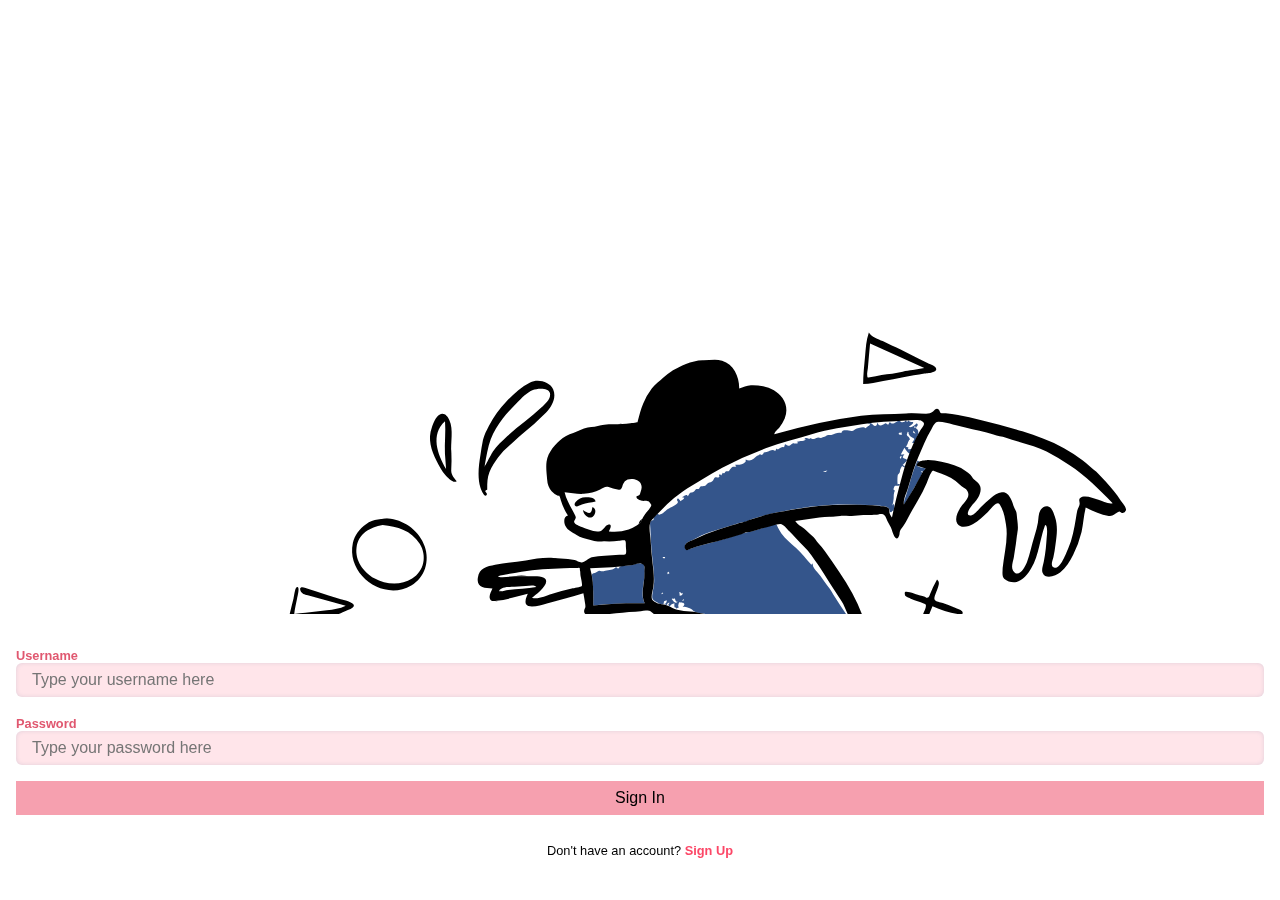
==== commit 16c88062: "Adding Erro Alert" ====
--- a/meng.huan/index.html
+++ b/meng.huan/index.html
@@ -40,6 +40,13 @@
             </div>
          </form>
       </div>
+
+      <div class="modal" id="signin-warning-modal">
+        <div class="modal-toast top">
+          <div class="message">Message</div>
+        </div>
+      </div>
+
    </section>
 
    <section data-role="page"  id="signup-page">
@@ -134,7 +141,7 @@
                          <a href="#icon-profile-page">
                              <div class="flex-child list-content">
                                 <div class="flex-child list-title">
-                                 Street Board Icon1
+                                 Street Board Icon
                                 </div>
                                 <div class="flex-child list-text">
                                 Champion, Flat
@@ -153,7 +160,7 @@
                            <a href="#icon-profile-page">
                              <div class="flex-child list-content">
                                 <div class="flex-child list-title">
-                                 Street Board Icon2
+                                 Street Board Icon
                                 </div>
                                 <div class="flex-child list-text">
                                 Champion, Flat
--- a/meng.huan/css/app.css
+++ b/meng.huan/css/app.css
@@ -408,6 +408,130 @@
 .imagepicker.picked:before {
   z-index:-1;
 }
+
+/* MODALS */
+.modal {
+    position: absolute;
+    width: 100%;
+    height: 100%;
+    overflow: hidden;
+    transition: all 0.3s;
+    opacity: 0;
+    pointer-events: none;
+    z-index:10;
+}
+.modal.active {
+   opacity:1;
+}
+.modal-back {
+    position: absolute;
+    width: 100%;
+    height: 100%;
+    background-color:rgba(0,0,0,0.7);
+}
+
+/* MODAL POPUP*/
+.modal-popup {
+   position:absolute;
+   top:50%;
+   left:50%;
+   transform:translate(-50%,calc(-50% + 3em));
+   transition: all 0.3s;
+   width:80vw;
+}
+.modal-body {
+    background-color: var(--color-white);
+    padding: 1em;
+}
+.modal-head, .modal-foot {
+    background-color: var(--color-neutral-lighter);
+    padding: 0.5em 1em;
+}
+
+.modal.active .modal-back,
+.modal.active .modal-popup {
+    pointer-events: initial;
+}
+.modal.active .modal-popup {
+   transform:translate(-50%,-50%);
+}
+
+
+/* MODAL DRAWER */
+.modal-drawer {
+    position: absolute;
+    display: flex;
+    flex-direction: column;
+    transition:all 0.3s;
+    box-shadow:0 0 5px rgba(0,0,0,0.3);
+}
+
+.modal-drawer.left,
+.modal-drawer.right {
+   height:100%;
+   width:70vw;
+}
+.modal-drawer.left { left:0; transform:translateX(-100%); }
+.modal-drawer.right { right:0; transform:translateX(100%); }
+
+.modal-drawer.top,
+.modal-drawer.bottom {
+   height:30vh;
+   width:100%;
+}
+.modal-drawer.top { top:0; transform:translateY(-100%); }
+.modal-drawer.bottom { bottom:0; transform:translateY(100%); }
+
+.modal.active .modal-drawer {
+   transform:translate(0);
+   pointer-events:initial;
+}
+
+.modal-drawer .modal-body {
+   flex: 1 1 100%;
+}
+
+.modal-foot input {
+   display:block;
+   width:100%;
+   text-align:right;
+   border-width:0;
+   font-weight:bold;
+   background-color:transparent;
+   outline:0;
+}
+
+
+/* MODAL TOAST */
+.modal-toast {
+   position: absolute;
+   width: 50%;
+   background-color: #FFF2F0;
+   outline:solid 0.1em;
+   outline-color: #FFCCC7;
+   box-shadow: 1px 1px 5px rgba(0,0,0,0.15);
+   border-radius: 0.3em;
+   padding: 1em;
+   text-align: center;
+   left: 50%;
+   transition: all 0.3s;
+}
+.modal-toast.top {
+   top:1em;
+   transform: translate(-50%,-1em);
+}
+.modal-toast.bottom {
+   bottom:1em;
+   transform: translate(-50%,1em);
+}
+.modal.active .modal-toast {
+   transform: translate(-50%,0);
+   pointer-events: initial;
+}
+
+
+
+
 /*ADD NEW SELECTIONS*/
 .addnew-selection-btn {
     margin-bottom: .2rem;
